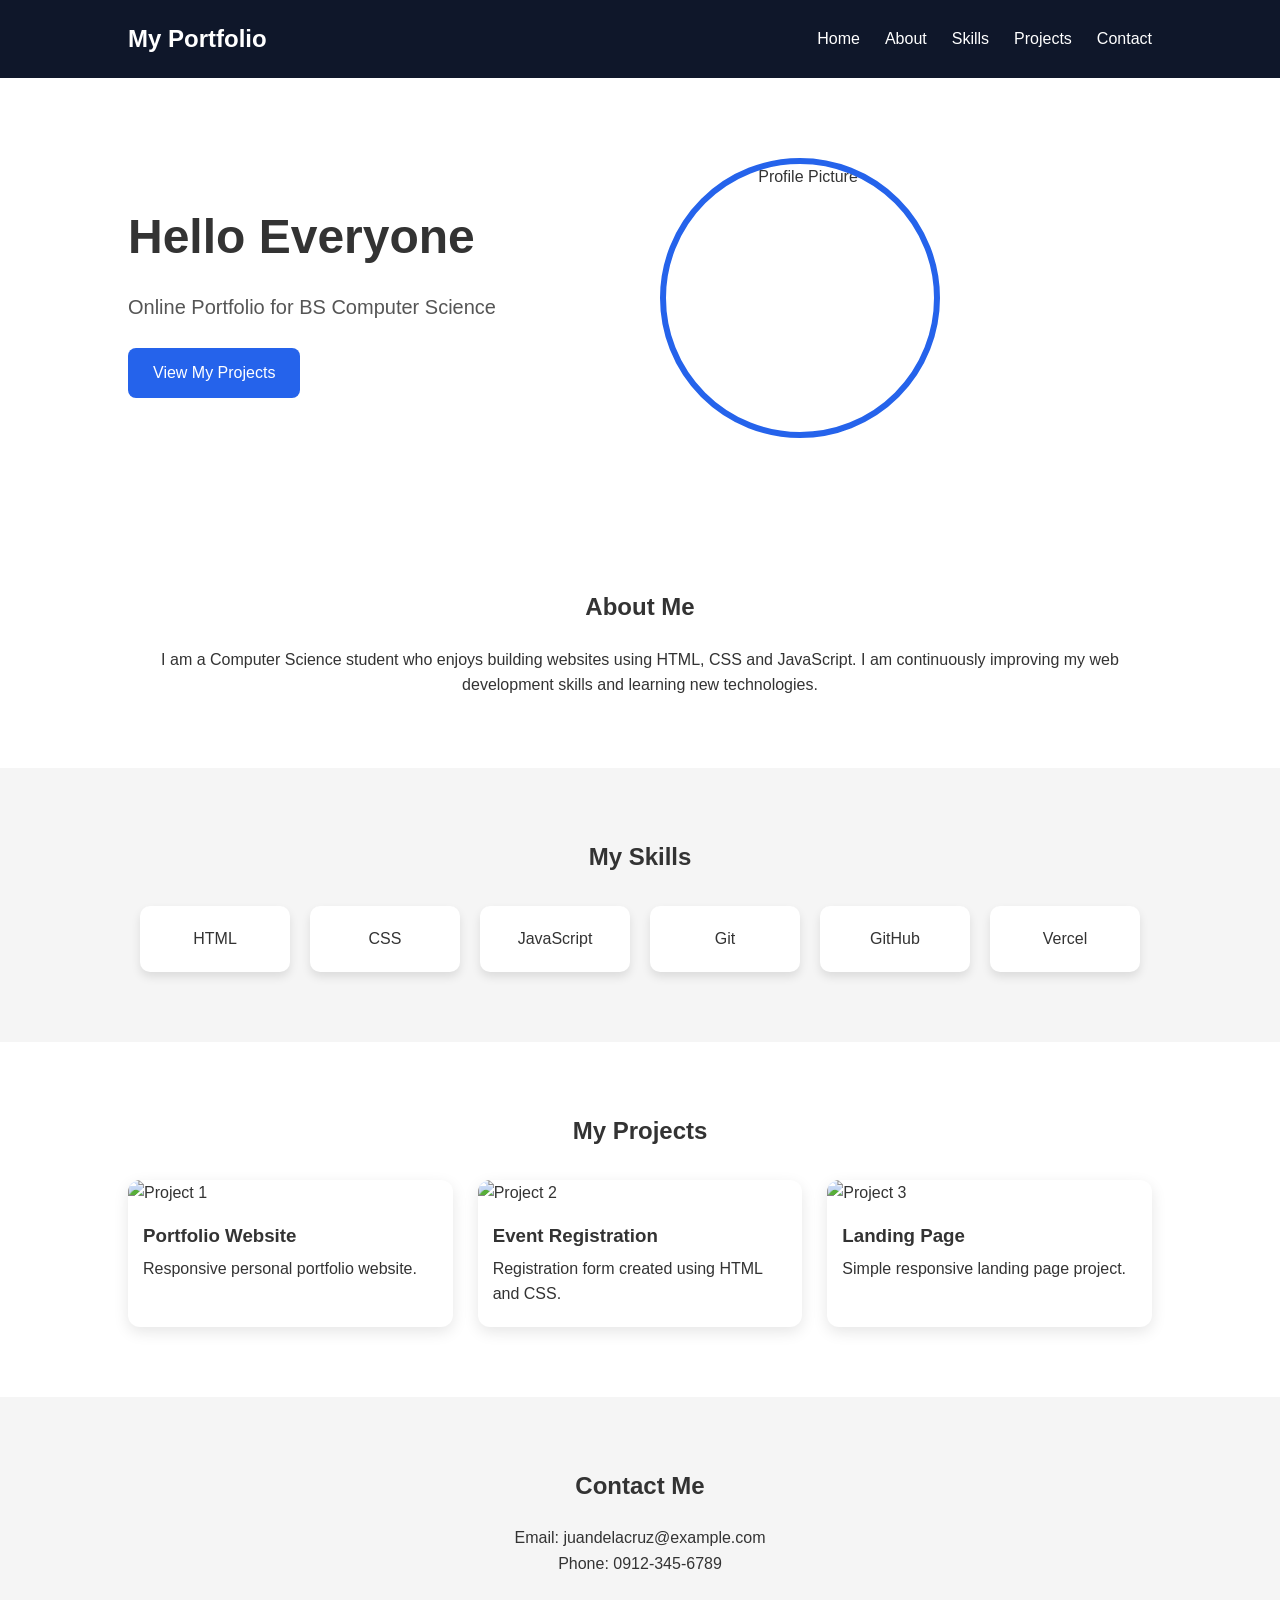
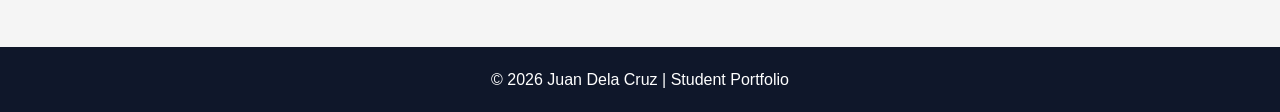
==== index.html @ 8f195d24 "Add files via upload" ====
<!DOCTYPE html>
<html lang="en">

<head>
    <meta charset="UTF-8">
    <meta name="viewport" content="width=device-width, initial-scale=1.0">
    <title>Student Portfolio</title>

    <link rel="stylesheet" href="style.css">
</head>

<body>

    <!-- Navigation -->

    <header>

        <nav class="navbar">

            <h2 class="logo">My Portfolio</h2>

            <ul>

                <li><a href="#home">Home</a></li>
                <li><a href="#about">About</a></li>
                <li><a href="#skills">Skills</a></li>
                <li><a href="#projects">Projects</a></li>
                <li><a href="#contact">Contact</a></li>

            </ul>

        </nav>

    </header>


    <!-- Hero Section -->

    <section id="home" class="hero">

        <div class="hero-text">

            <h1>Hello Everyone</h1>

            <p>Online Portfolio for BS Computer Science</p>

            <a href="#projects" class="btn">View My Projects</a>

        </div>

        <div class="hero-image">

            <img src="image/sanji.jpg" alt="Profile Picture">

        </div>

    </section>


    <!-- About Section -->

    <section id="about" class="about">

        <h2>About Me</h2>

        <p>

            I am a Computer Science student who enjoys building websites using HTML, CSS and JavaScript.
            I am continuously improving my web development skills and learning new technologies.

        </p>

    </section>


    <!-- Skills -->

    <section id="skills" class="skills">

        <h2>My Skills</h2>

        <div class="skills-container">

            <div class="skill-card1">HTML</div>
            <div class="skill-card2">CSS</div>
            <div class="skill-card3">JavaScript</div>
            <div class="skill-card4">Git</div>
            <div class="skill-card5">GitHub</div>
            <div class="skill-card6">Vercel</div>

        </div>

    </section>


    <!-- Projects -->

    <section id="projects" class="projects">

        <h2>My Projects</h2>

        <div class="project-grid">

            <div class="project-card">

                <img src="images/project1.jpg" alt="Project 1">

                <h3>Portfolio Website</h3>

                <p>Responsive personal portfolio website.</p>

            </div>

            <div class="project-card">

                <img src="images/project2.jpg" alt="Project 2">

                <h3>Event Registration</h3>

                <p>Registration form created using HTML and CSS.</p>

            </div>

            <div class="project-card">

                <img src="images/project3.jpg" alt="Project 3">

                <h3>Landing Page</h3>

                <p>Simple responsive landing page project.</p>

            </div>

        </div>

    </section>


    <!-- Contact -->

    <section id="contact" class="contact">

        <h2>Contact Me</h2>

        <p>Email: juandelacruz@example.com</p>

        <p>Phone: 0912-345-6789</p>

    </section>


    <!-- Footer -->

    <footer>

        <p>© 2026 Juan Dela Cruz | Student Portfolio</p>

    </footer>

</body>

</html>
---- style.css ----
/* ==========================
   GLOBAL STYLES
========================== */

*{
    margin:0;
    padding:0;
    box-sizing:border-box;
}

html{
    scroll-behavior:smooth;
}

body{

    font-family:Arial,sans-serif;
    color:#333;
    line-height:1.6;
    background:#ffffff;

}

img{

    width:100%;
    display:block;

}

/* ==========================
   NAVIGATION
========================== */

.navbar{

    background:#0f172a;

    color:white;

    display:flex;
    justify-content:space-between;
    align-items:center;

    padding:20px 10%;

}

.logo{

    font-size:24px;

}

.navbar ul{

    display:flex;
    list-style:none;
    gap:25px;

}

.navbar a{

    color:white;
    text-decoration:none;
    transition:.3s;

}

.navbar a:hover{

    color:#60a5fa;

}

/* ==========================
   HERO
========================== */

.hero{

    display:flex;
    align-items:center;
    justify-content:space-between;

    gap:40px;

    padding:80px 10%;

    flex-wrap:wrap;

}

.hero-text{

    flex:1;

}

.hero-text h1{

    font-size:48px;
    margin-bottom:15px;

}

.hero-text p{

    font-size:20px;
    color:#555;

}

.hero-image{

    flex:1;
    text-align:center;

}

.hero-image img{

    width:280px;
    height:280px;

    object-fit:cover;

    border-radius:50%;

    border:6px solid #2563eb;

}

/* ==========================
   BUTTON
========================== */

.btn{

    display:inline-block;

    margin-top:25px;

    padding:12px 25px;

    background:#2563eb;

    color:white;

    text-decoration:none;

    border-radius:8px;

    transition:.3s;

}

.btn:hover{

    background:#1d4ed8;

}

/* ==========================
   ABOUT
========================== */

.about{

    text-align:center;

    padding:70px 10%;

}

.about h2{

    margin-bottom:20px;

}

/* ==========================
   SKILLS
========================== */

.skills{

    background:#f5f5f5;

    padding:70px 10%;

}

.skills h2{

    text-align:center;

    margin-bottom:30px;

}

.skills-container{

    display:flex;
    justify-content:center;
    flex-wrap:wrap;
    gap:20px;

}

.skill-card1, .skill-card2, .skill-card3, .skill-card4, .skill-card5, .skill-card6{

    background:white;

    padding:20px;

    min-width:150px;

    text-align:center;

    border-radius:10px;

    box-shadow:0 5px 10px rgba(0,0,0,.1);

    transition:.3s;

}

.skill-card1:hover{

    transform:translateY(-5px);
    background-color: orange;
    color: white;
    font-size: large;

}

.skill-card2:hover{

    transform:translateY(-5px);
    background-color: skyblue;
    color: white;
    font-size: large;

}

.skill-card3:hover{

    transform:translateY(-5px);
    background-color: yellow;
    color: white;
    font-size: large;

}

.skill-card4:hover{

    transform:translateY(-5px);
    background-color: orangered;
    color: white;
    font-size: large;

}

.skill-card5:hover{

    transform:translateY(-5px);
    background-color: black;
    color: white;
    font-size: large;

}

.skill-card6:hover{

    transform:translateY(-5px);
    background-color: black;
    color: white;
    font-size: large;

}

/* ==========================
   PROJECTS
========================== */

.projects{

    padding:70px 10%;

}

.projects h2{

    text-align:center;

    margin-bottom:30px;

}

.project-grid{

    display:grid;

    grid-template-columns:repeat(auto-fit,minmax(250px,1fr));

    gap:25px;

}

.project-card{

    background:white;

    border-radius:12px;

    overflow:hidden;

    box-shadow:0 5px 15px rgba(0,0,0,.1);

    transition:.3s;

}

.project-card:hover{

    transform:translateY(-8px);

}

.project-card h3{

    padding:15px 15px 5px;

}

.project-card p{

    padding:0 15px 20px;

}

/* ==========================
   CONTACT
========================== */

.contact{

    text-align:center;

    padding:70px 10%;

    background:#f5f5f5;

}

.contact h2{

    margin-bottom:20px;

}

/* ==========================
   FOOTER
========================== */

footer{

    background:#0f172a;

    color:white;

    text-align:center;

    padding:20px;

}

/* ==========================
   RESPONSIVE DESIGN
========================== */

@media(max-width:768px){

    .navbar{

        flex-direction:column;
        gap:15px;

    }

    .navbar ul{

        flex-wrap:wrap;
        justify-content:center;

    }

    .hero{

        flex-direction:column-reverse;
        text-align:center;

    }

    .hero-text h1{

        font-size:36px;

    }

}
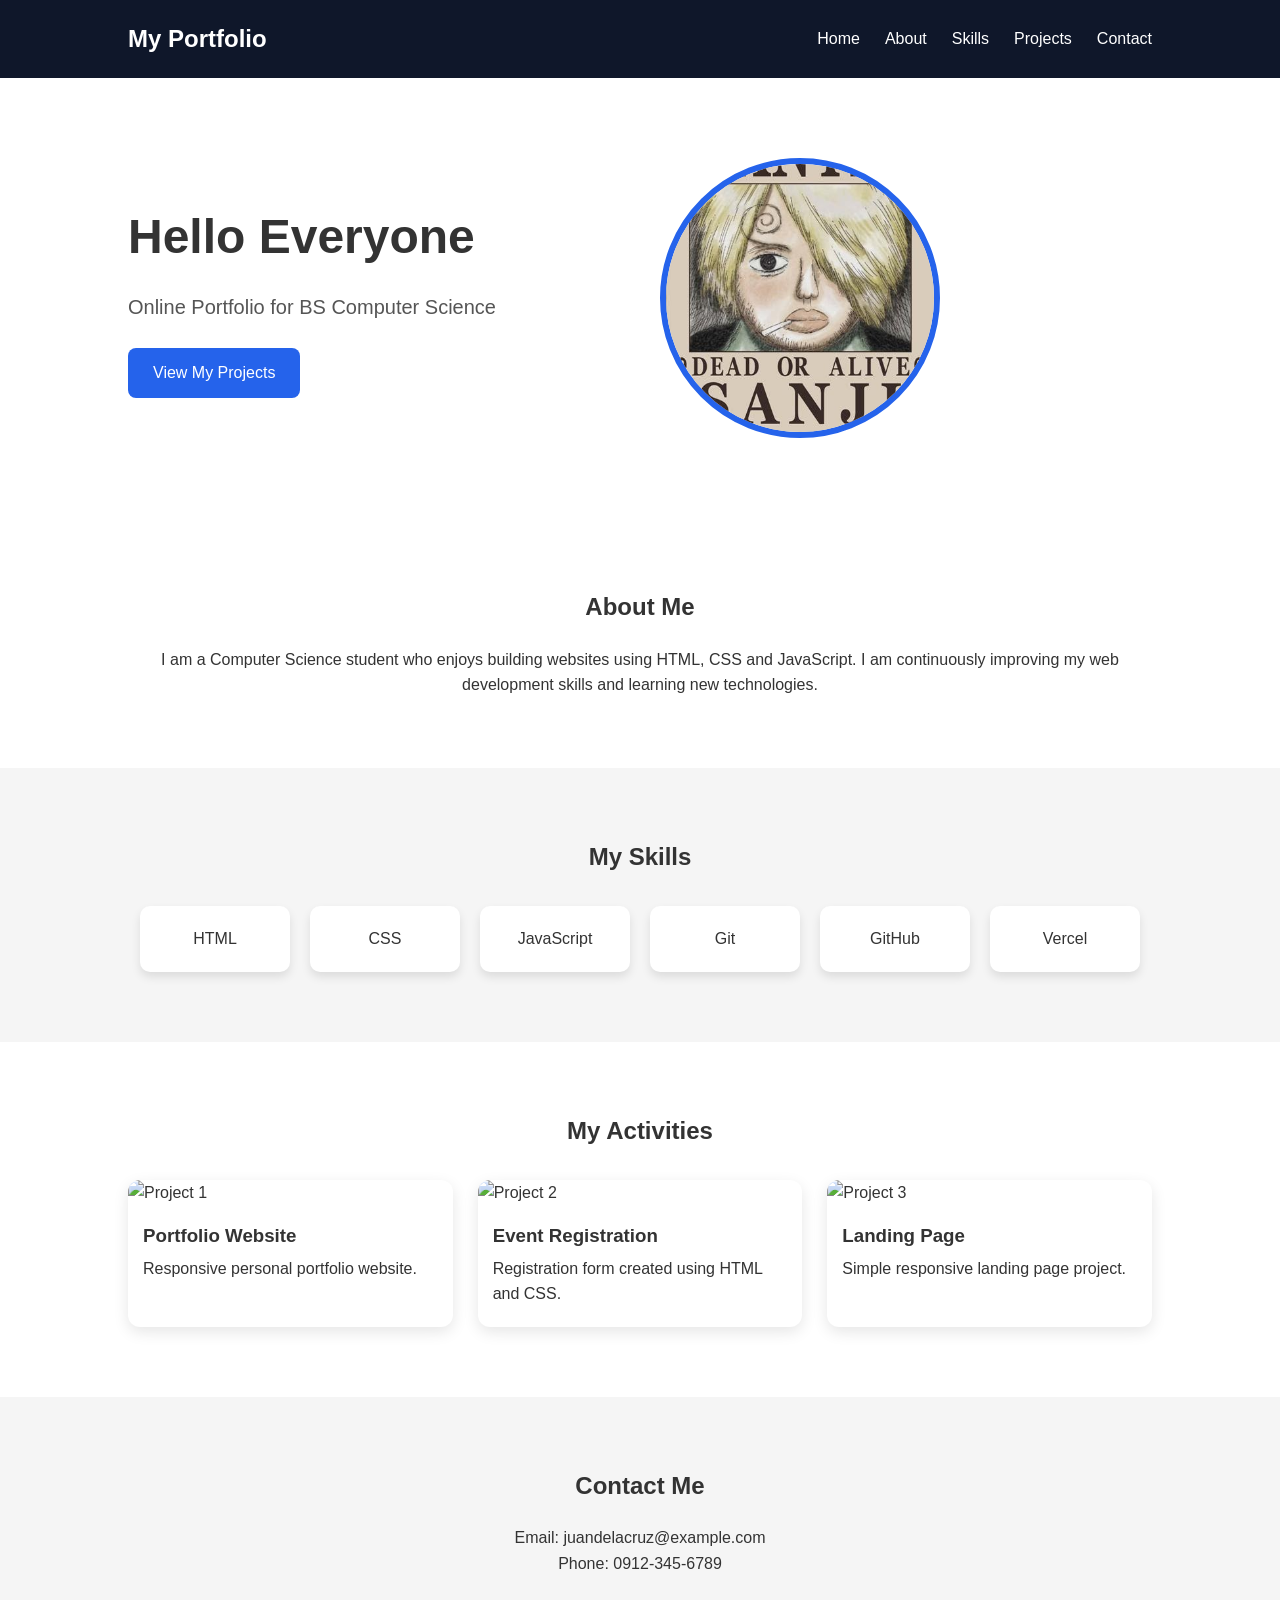
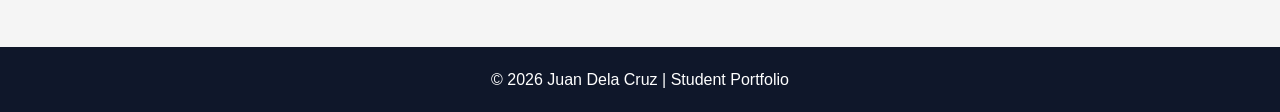
==== commit a5b9926e: "Add files via upload" ====
--- a/index.html
+++ b/index.html
@@ -97,13 +97,13 @@
 
     <section id="projects" class="projects">
 
-        <h2>My Projects</h2>
+        <h2>My Activities</h2>
 
         <div class="project-grid">
 
             <div class="project-card">
 
-                <img src="images/project1.jpg" alt="Project 1">
+                <img src="images/act1.png" alt="Project 1">
 
                 <h3>Portfolio Website</h3>
 
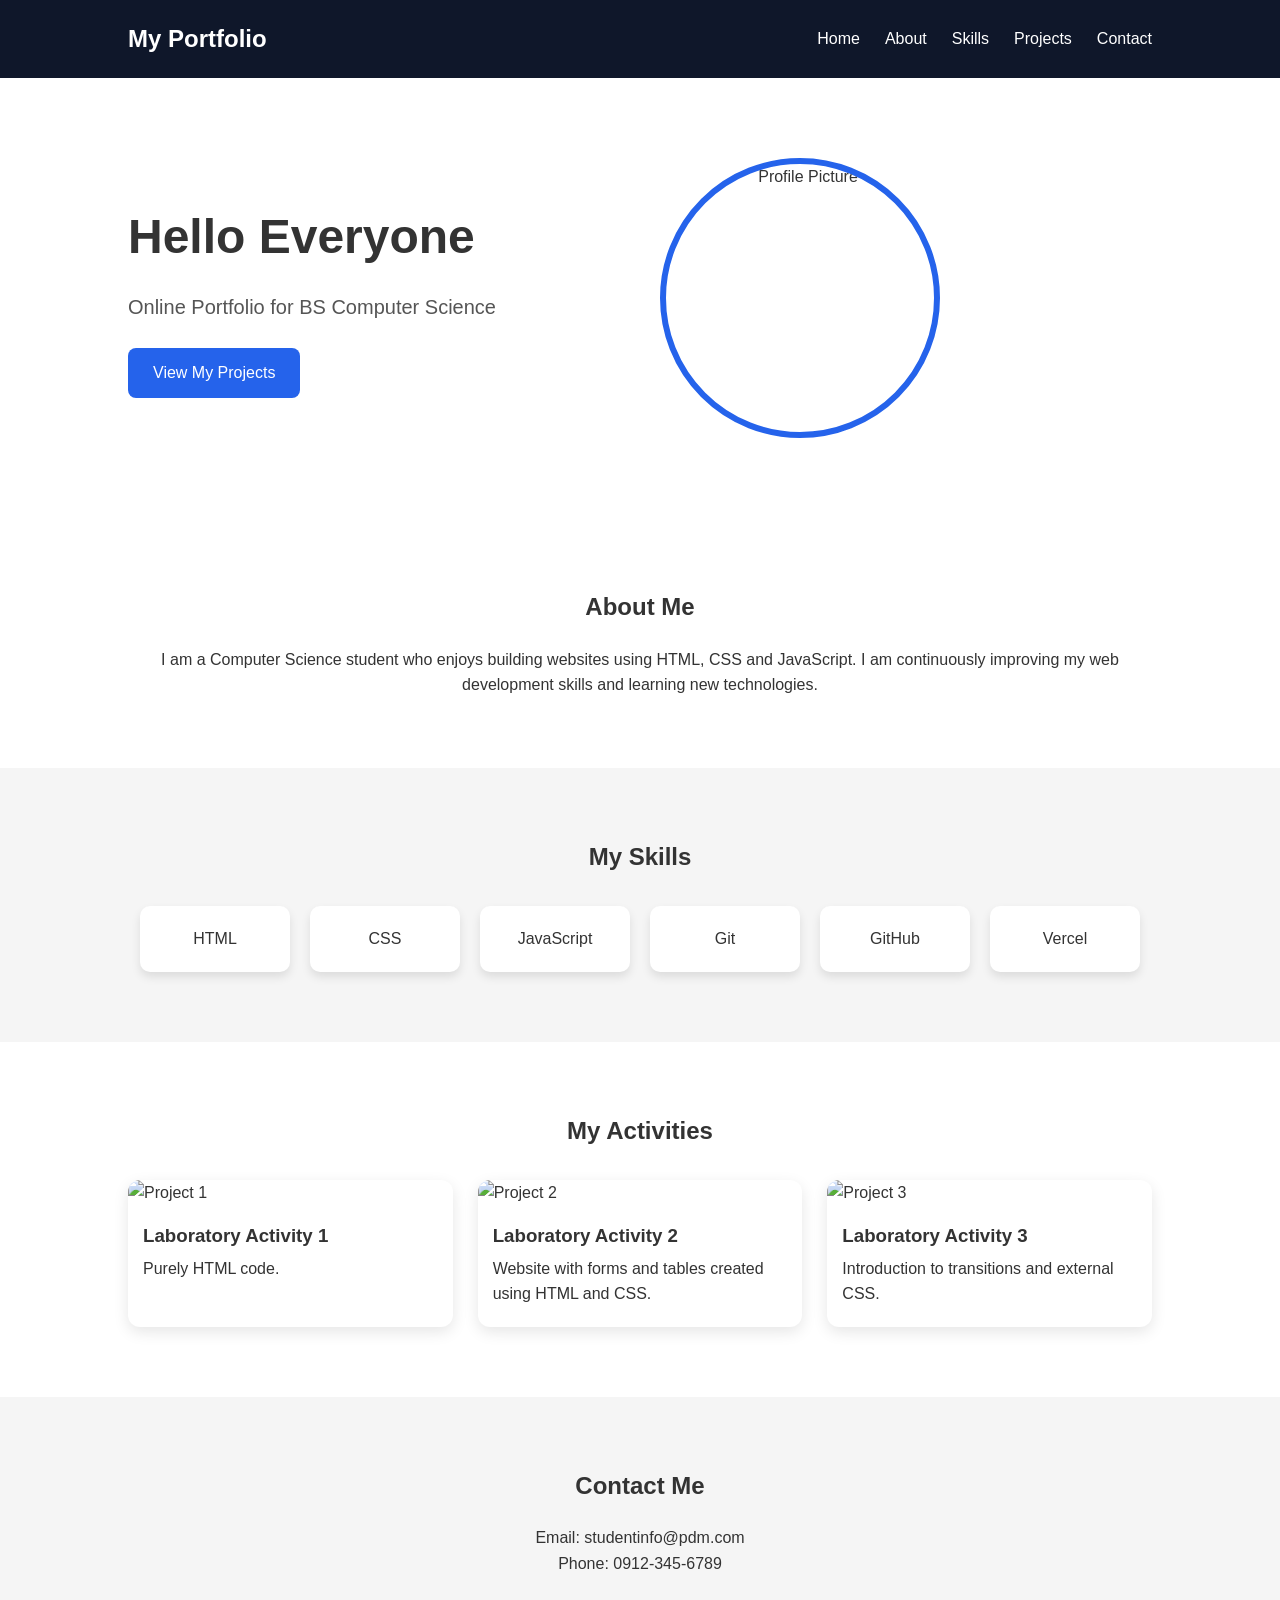
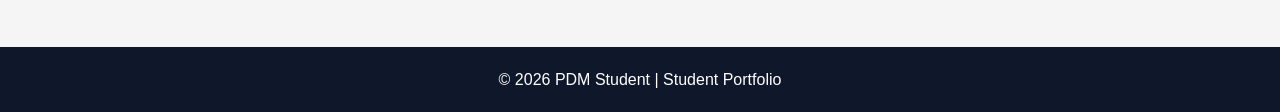
==== commit 5d505352: "Update index.html" ====
--- a/index.html
+++ b/index.html
@@ -50,7 +50,7 @@
 
         <div class="hero-image">
 
-            <img src="image/sanji.jpg" alt="Profile Picture">
+            <img src="images/sanji.jpg" alt="Profile Picture">
 
         </div>
 
@@ -105,29 +105,29 @@
 
                 <img src="images/act1.png" alt="Project 1">
 
-                <h3>Portfolio Website</h3>
+                <h3>Laboratory Activity 1</h3>
 
-                <p>Responsive personal portfolio website.</p>
+                <p>Purely HTML code.</p>
 
             </div>
 
             <div class="project-card">
 
-                <img src="images/project2.jpg" alt="Project 2">
+                <img src="images/act2.png" alt="Project 2">
 
-                <h3>Event Registration</h3>
+                <h3>Laboratory Activity 2</h3>
 
-                <p>Registration form created using HTML and CSS.</p>
+                <p>Website with forms and tables created using HTML and CSS.</p>
 
             </div>
 
             <div class="project-card">
 
-                <img src="images/project3.jpg" alt="Project 3">
+                <img src="images/act3.png" alt="Project 3" width="150px">
 
-                <h3>Landing Page</h3>
+                <h3>Laboratory Activity 3</h3>
 
-                <p>Simple responsive landing page project.</p>
+                <p>Introduction to transitions and external CSS.</p>
 
             </div>
 
@@ -142,7 +142,7 @@
 
         <h2>Contact Me</h2>
 
-        <p>Email: juandelacruz@example.com</p>
+        <p>Email: studentinfo@pdm.com</p>
 
         <p>Phone: 0912-345-6789</p>
 
@@ -153,10 +153,10 @@
 
     <footer>
 
-        <p>© 2026 Juan Dela Cruz | Student Portfolio</p>
+        <p>© 2026 PDM Student | Student Portfolio</p>
 
     </footer>
 
 </body>
 
-</html>+</html>
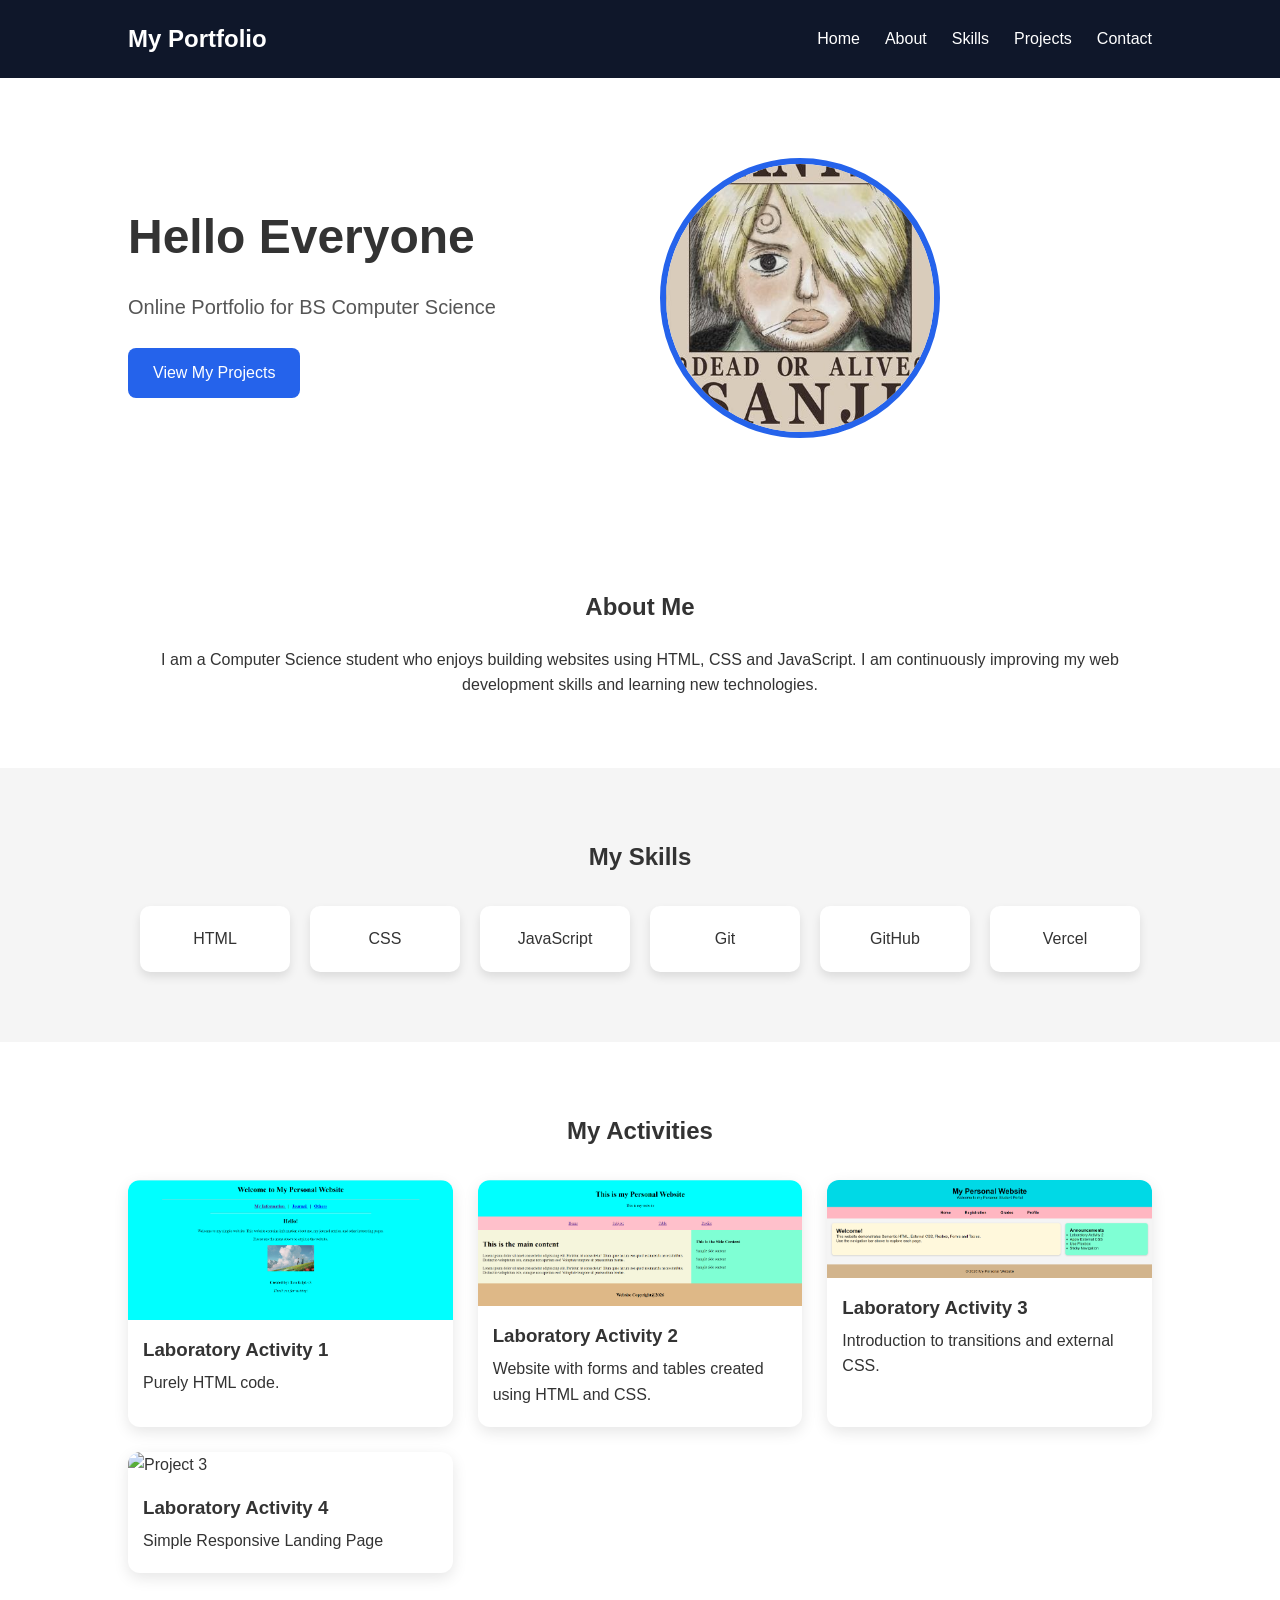
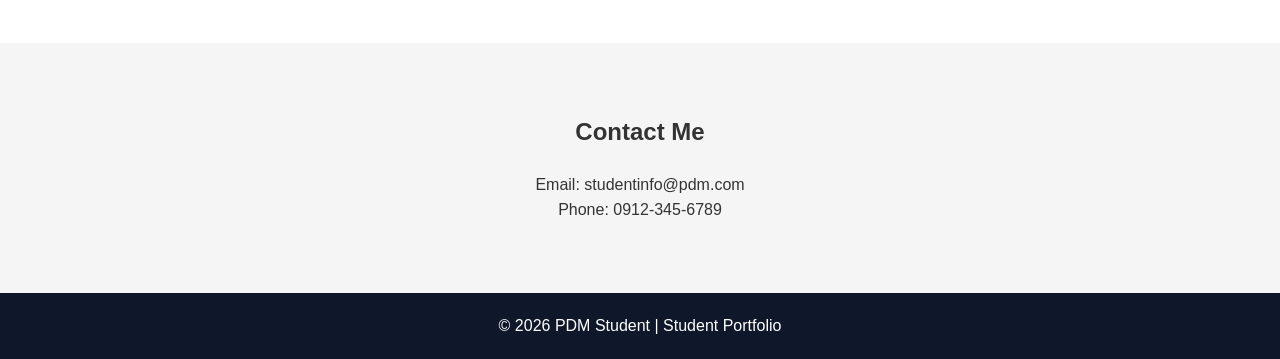
==== commit 85f5cad1: "Update index.html" ====
--- a/index.html
+++ b/index.html
@@ -131,6 +131,16 @@
 
             </div>
 
+            <div class="project-card">
+
+                <img src="images/act4.png" alt="Project 3" width="150px">
+
+                <h3>Laboratory Activity 4</h3>
+
+                <p>Simple Responsive Landing Page</p>
+
+            </div>
+
         </div>
 
     </section>
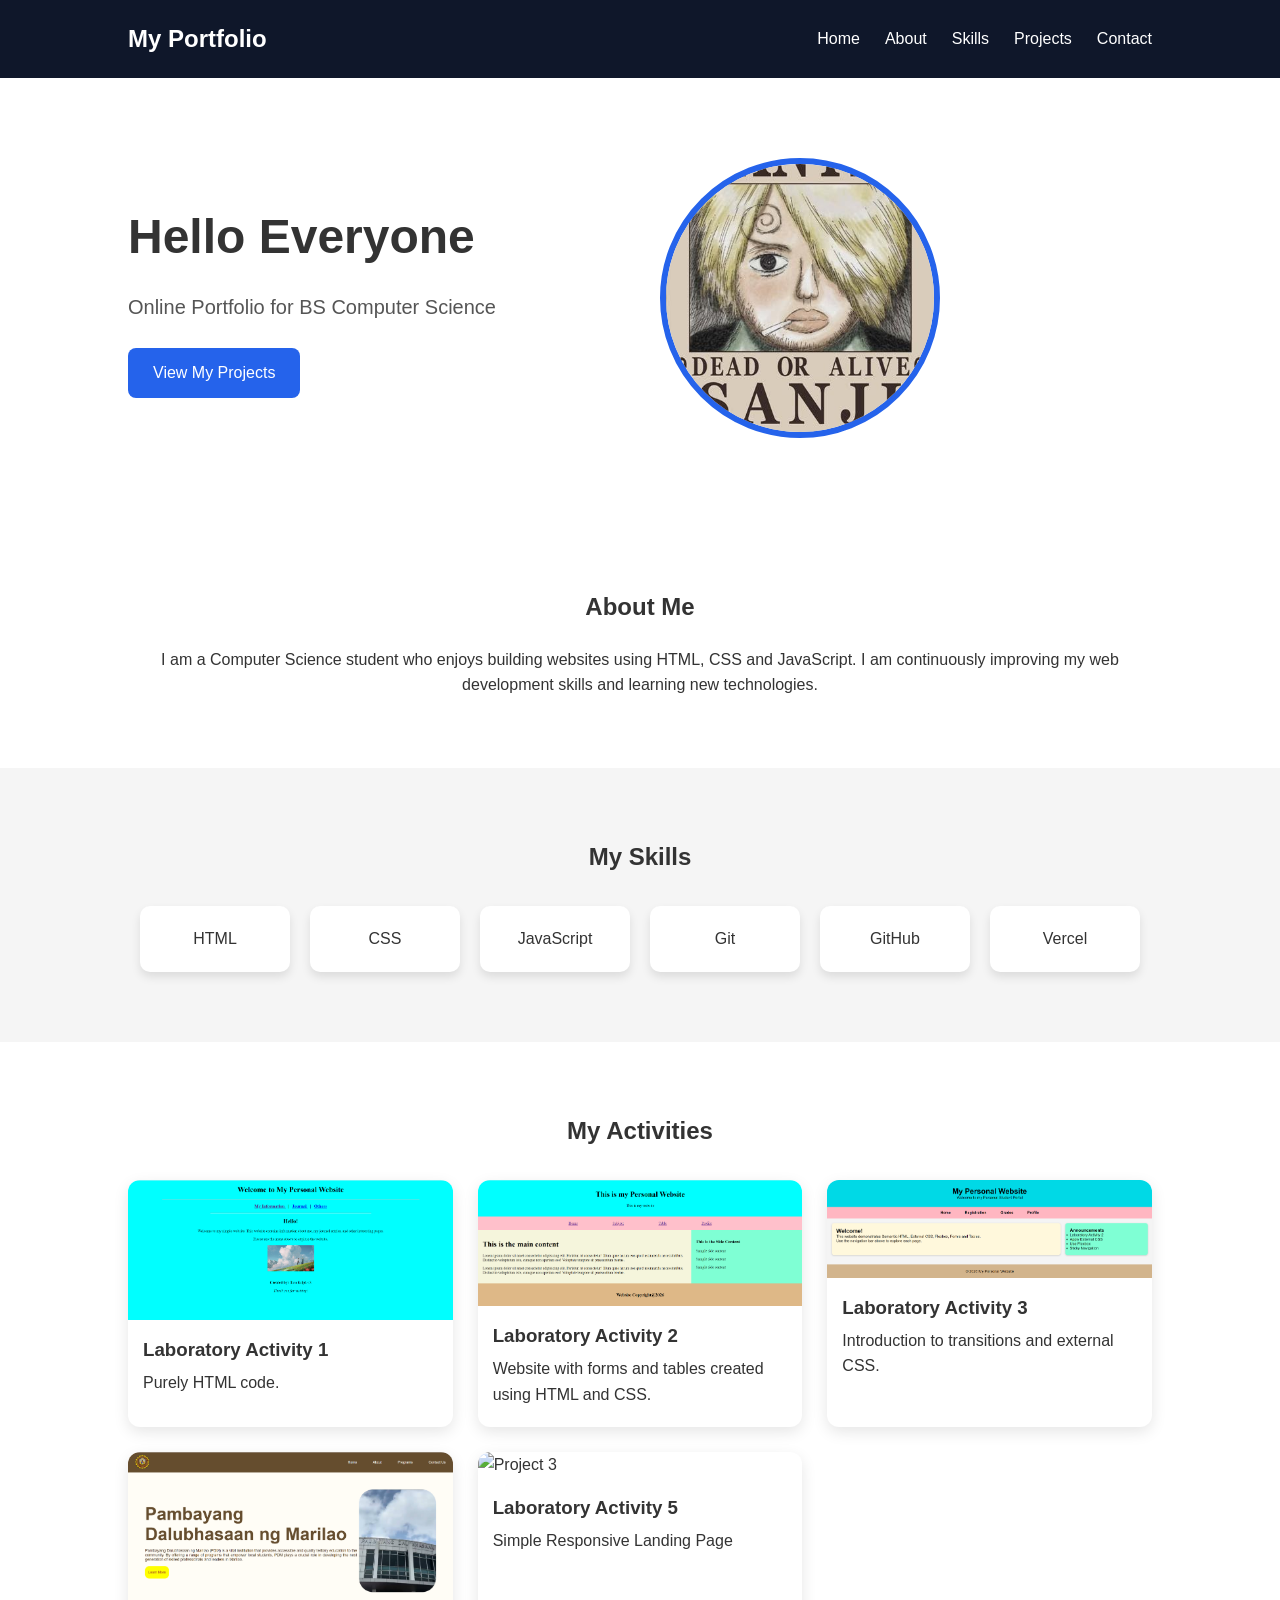
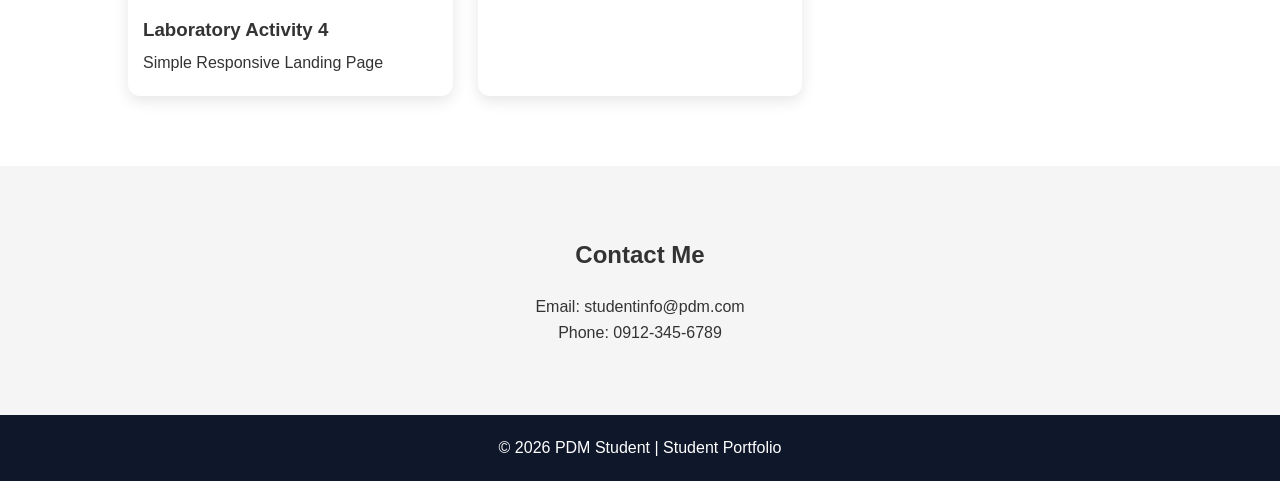
==== commit 9d267123: "Update index.html" ====
--- a/index.html
+++ b/index.html
@@ -141,6 +141,16 @@
 
             </div>
 
+            <div class="project-card">
+
+                <img src="images/act5.png" alt="Project 3" width="150px">
+
+                <h3>Laboratory Activity 5</h3>
+
+                <p>Simple Responsive Landing Page</p>
+
+            </div>
+
         </div>
 
     </section>
--- a/style.css
+++ b/style.css
@@ -44,6 +44,9 @@
 
     padding:20px 10%;
 
+    position:sticky;
+    z-index: 1000;
+
 }
 
 .logo{
@@ -410,4 +413,4 @@
 
     }
 
-}+}
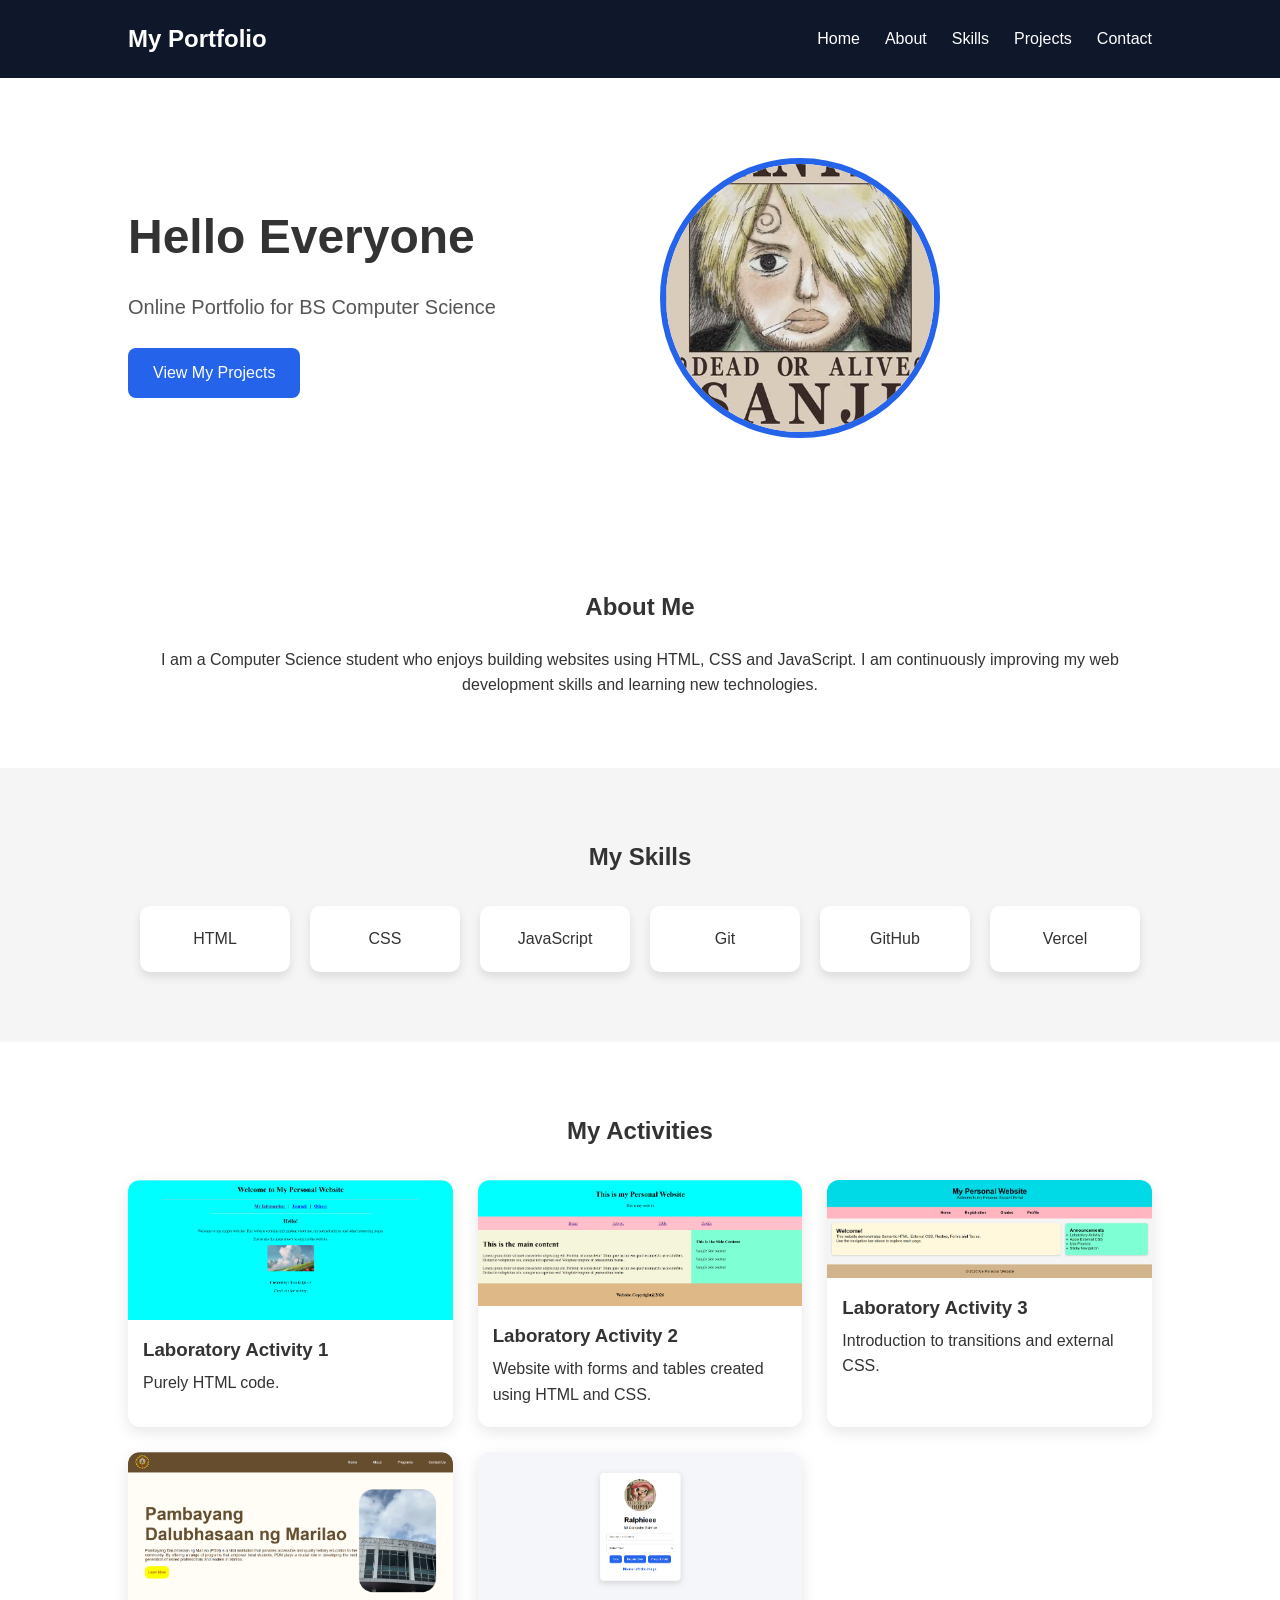
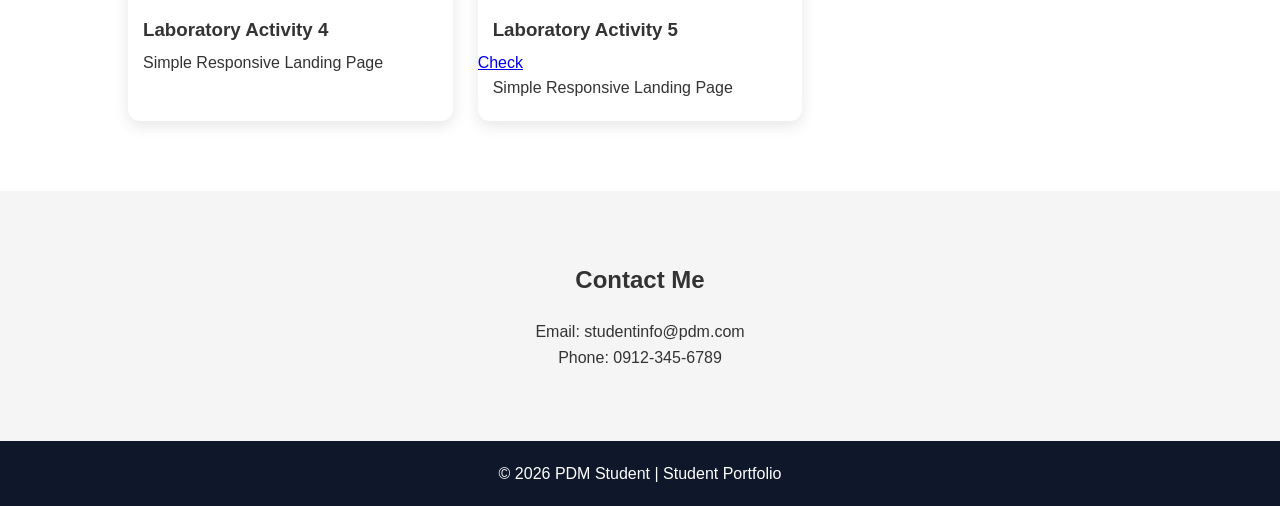
==== commit a67547f4: "Update index.html" ====
--- a/index.html
+++ b/index.html
@@ -146,6 +146,8 @@
                 <img src="images/act5.png" alt="Project 3" width="150px">
 
                 <h3>Laboratory Activity 5</h3>
+                
+                <a href="Activity1/index.html">Check</a>
 
                 <p>Simple Responsive Landing Page</p>
 
--- a/style.css
+++ b/style.css
@@ -44,7 +44,8 @@
 
     padding:20px 10%;
 
-    position:sticky;
+    position: sticky;
+    top: 0;
     z-index: 1000;
 
 }
